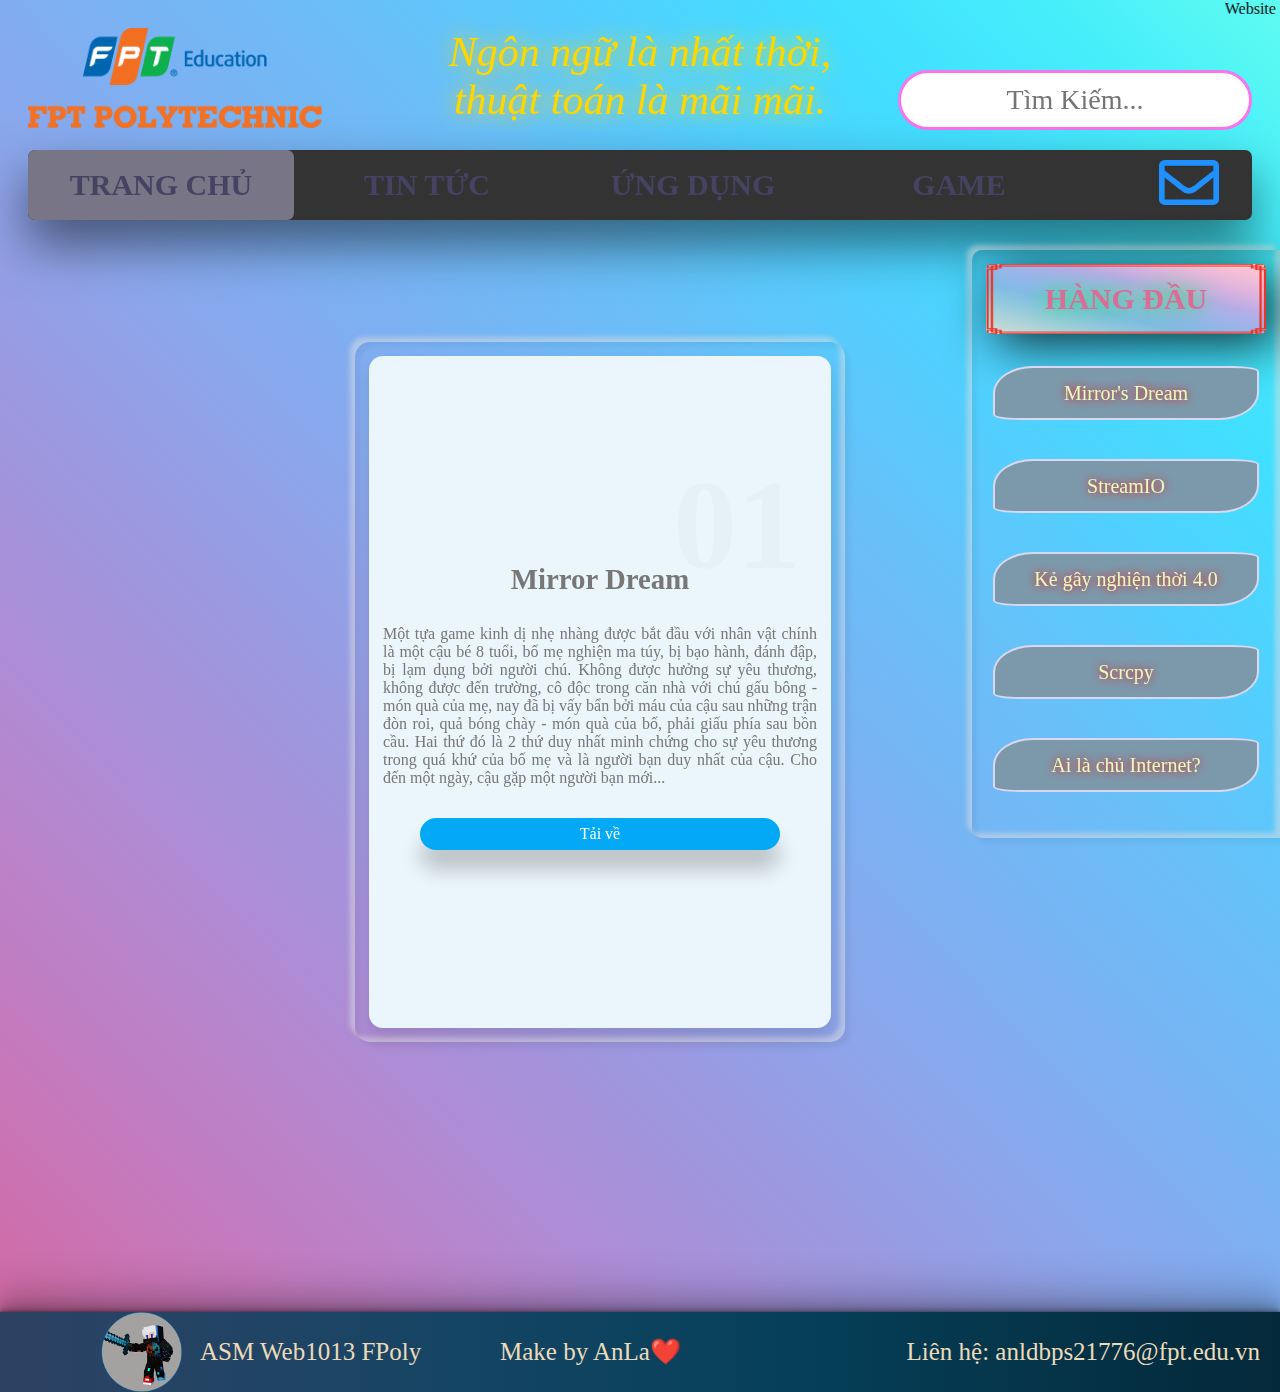
==== index.html @ c94d7c0b "Update and rename home.html to index.html" ====
<!DOCTYPE html>
<html lang="en">
<head>
    <meta charset="UTF-8">
    <title>Trang chủ</title>
    <link rel="icon" href="image/logo.ico" type="image/x-icon"/>
    <link href="css/Styles.css" rel="stylesheet"/> <!-- Khai báo css định dạng cho trang web-->
    <link href="css/all.css" rel="stylesheet"/> <!-- Khai báo css định dạng cho icon-->
    <link href="css/homeStyles.css" rel="stylesheet"/> <!-- Khai báo css định dạng cho trang home-->
</head>
<body>
    <audio id="myAudio" src="audio/RR into the night.mp3" autoplay></audio>
    <marquee>Website</marquee>
    <header>
        <a href="index.html"><image id="logo" src="image/FPT_Polytechnic.png" align="left"/></a>
        <div>Ngôn ngữ là nhất thời, thuật toán là mãi mãi.</div>
        <input id="ser" type="text" placeholder="Tìm Kiếm...">
    </header>
    <nav>
        <a href="index.html">Trang Chủ</a>
        <a href="news.html">Tin Tức</a>
        <a href="apps.html">Ứng Dụng</a>
        <a href="game.html">Game</a>
        <div class="animation startHome"></div>
        <a class="message" href="contact.html"><i class="far fa-envelope"></i></a>
    </nav>
    <article>
        <div class="homeCard" id="MirrorDream">
            <div class="homeBox">
                <div class="homeContent">
                    <h2>01</h2>
                    <h3>Mirror Dream</h3>
                    <p>Một tựa game kinh dị nhẹ nhàng được bắt đầu với nhân vật chính là một cậu bé 8 tuổi, 
                        bố mẹ nghiện ma túy, bị bạo hành, đánh đập, bị lạm dụng bởi người chú. 
                        Không được hưởng sự yêu thương, không được đến trường, 
                        cô độc trong căn nhà với chú gấu bông - món quà của mẹ, 
                        nay đã bị vấy bẩn bởi máu của cậu sau những trận đòn roi, 
                        quả bóng chày - món quà của bố, phải giấu phía sau bồn cầu. 
                        Hai thứ đó là 2 thứ duy nhất minh chứng cho sự yêu thương trong quá khứ của bố mẹ và là người bạn duy nhất của cậu.
                        Cho đến một ngày, cậu gặp một người bạn mới...</p>
                    <a href="game.html#MirrorDream">Tải về</a>
                </div>
            </div>
        </div>
    </article>
    <aside>
        <div id="title">Hàng đầu</div>
        <a class="content" href="game.html#MirrorDream">Mirror's Dream</a>
        <a class="content" href="apps.html#StreamIo">StreamIO</a>
        <a class="content" href="news.html#KeGayNghien4.0">Kẻ gây nghiện thời 4.0</a>
        <a class="content" href="apps.html#Scrcpy">Scrcpy</a>
        <a class="content" href="news.html#AiLaChuInternet">Ai là chủ Internet?</a>
    </aside>
    <footer>
        <a href="https://www.facebook.com/ladangbinhan2003"><img  src="image/logo.ico"/></a>
        <div id="Demo">ASM Web1013 FPoly</div>
        <div id="Credit">Make by AnLa❤️</div>
        <div id="Email">Liên hệ: anldbps21776@fpt.edu.vn</div>
    </footer>
    <script>
        var audio = document.getElementById("myAudio");
        audio.volume = 0.1;
    </script>
</body>
</html>
---- css/Styles.css ----
a{text-decoration: none;}
html{scroll-behavior: smooth;}

/* Đầu trang */
header{
    width: 100%;
    height: 150px;
    position: absolute;
    left: 0px;
    top: 0px;}
#logo{
    height: 100px;
    position: absolute;
    left: 28px;
    top: 28px;}
header>div{
    width: 390px;
    height: 98px;
    text-align: center;
    font-family: 'Times New Roman';
    font-style: italic;
    font-size: 42px;
    color: gold;
    text-shadow: 0 0 0.5em;
    margin: 28px auto;}
#ser{
    width: 25%;
    max-width: 360px;
    height: 50px;
    font-family: 'Times New Roman';
    font-size: 28px;
    padding: 2px 14px;
    position: absolute;
    right: 28px;
    top: 70px;
    border-radius: 30px;
    text-align: center;
    border: 3px solid #fa73ef;
    transition: 1.5s;}
#ser:hover{
    box-shadow: 0 5px 50px #ff00 inset,
                0 5px 50px #f072fc ,
                0 5px 50px rgb(233, 145, 236) inset,
                0 5px 50px #f006f0 ;
    text-shadow: 0 0 5px #6ef885;}

/* Thanh menu */
nav{
    height: 70px;
    margin: 28px;
    position: relative;
    left: 0px;
    top: 100px;
    background: #333333;
    border-radius: 7px;
    font-size: 0;
    box-shadow: 0 25px 50px rgba(0, 0, 0, 0.5);}
nav a{
    font-size: 30px;
    text-align: center;
    text-transform: uppercase;
    font-weight: bolder;
    color: #464362;
    line-height: 70px;
    position: relative;
    z-index: 1;
    display: inline-block;}
nav a:hover{
    color: #FAF7FF;
    transition: all .1s linear;}
nav .animation{
    position: absolute;
    height: 100%; /*5px*/
    top: 0; /*bottom*/
    z-index: 0;
    background: #787586;
    border-radius: 7px;
    transition: all .5s ease 0s;}
nav a:nth-child(1){width: 266px;}
nav .startHome, a:nth-child(1):hover~.animation{
    width: 266px;
    left: 0px;}
nav a:nth-child(2){
    width: 266px;}
nav .startNews, a:nth-child(2):hover~.animation{
    width: 266px;
    left: 266px;}
nav a:nth-child(3){
    width: 266px;}
nav .startApps, a:nth-child(3):hover~.animation{
    width: 266px;
    left: 532px;}
nav a:nth-child(4){
    width: 266px;}
nav .startGame, a:nth-child(4):hover~.animation{
    width: 266px;
    left: 798px;}

/* Thuộc tính của nút Message */
.message{
    width: 70px;
    height: 70px;
    font-size: 60px;
    cursor: pointer;
    color: DodgerBlue;
    position: absolute;
    right: 28px;
    transition: all .2s linear;}
.message:hover {
    color: #3D889F;
    transform: scale(1.2);}

/* Thuộc tính phần nội dung */
article{
    width: 1200px;
    min-height: 785px;
    padding: 10px;
    display: flex;
    justify-content: center;
    flex-wrap: wrap;
    position: relative;
    left: 0px;
    top: 100px;}

/* Thuộc tính cạnh bên */
.icon{
    width: 280px;}
aside{
    width: 22%;
    max-width: 280px;
    min-height: 560px;
    max-height: 850px;
    padding: 14px;
    display: flex;
    justify-content: center;
    flex-wrap: wrap;
    border-radius: 10px 0 0 10px;
    box-shadow: inset 5px 5px 5px rgba(0, 0, 0, 0.05),
                inset -5px -5px 5px rgba(225, 225, 225, 0.5),
                5px 5px 5px rgba(0, 0, 0, 0.05),
                -5px -5px 5px rgba(225, 225, 225, 0.5);
    position: absolute;
    right: 0;
    top: 250px;}
@-webkit-keyframes scaling {
    From{
        -webkit-transform: scale(0.9);}
    To{
        -webkit-transform: scale(1);}}
#title{
    -webkit-animation: scaling 1s infinite alternate;
    width: 280px;
    height: 70px;
    color: #DB6B97;
    font-size: 30px;
    font-weight: bolder;
    font-family: 'Times New Roman';
    text-transform: uppercase;
    text-align: center;
    text-shadow: 0 0 20px rgb(0, 255, 64);
    display: flex;
    justify-content: center;
    align-items: center;
    border-radius: 5px;
    background-image: url(/image/boder.png), linear-gradient(to right top, #d3dedc, #bbd7d8, #a3cfda, #8ec6df, #82bbe4, #91b7e8, #a4b2e9, #b8ace5, #d4b1e0, #e9b8da, #f7c1d4, #ffccd2);
    background-size: cover;
    background-position: center;
    box-shadow: 10px 10px 50px rgba(0, 0, 0, 0.8);}
.content{
    width: 300px;
    height: 50px;
    padding: 0 5px 0 5px;
    margin: 7px;
    text-shadow: 0 0 10px red;
    color: #E7FBBE;
    font-family: 'Times New Roman';
    font-size: 20px;
    display: flex;
    justify-content: center;
    align-items: center;
    border: 2px solid #D9D7F1;
    border-radius: 15% 10% 15% 10% / 50% 10% 50% 10%;
    background: #7C99AC;
    transition: .2s linear;}
.content:hover{
    cursor: pointer;
    background-image: radial-gradient(circle, #d77fa1, #d387b0, #ce8fbd, #c898c8, #c2a0d1, #c0a9d9, #beb2df, #bdbae4, #c1c5eb, #c6d0f0, #cddbf5, #d6e5fa);
    border-radius: 50px;
    transform: scale(1.15);}

/* Thuộc tính phần chân */
footer{
    height: 80px;
    line-height: 80px;
    color: #ECDBBA;
    font-size: 25px;
    margin: 0px;
    position: relative;
    top: 380px;
    box-shadow: 0 -1px 1px rgba(0,0,0,0.11), 
                0 -2px 2px rgba(0,0,0,0.11), 
                0 -4px 4px rgba(0,0,0,0.11), 
                0 -8px 8px rgba(0,0,0,0.11), 
                0 -16px 16px rgba(0,0,0,0.11), 
                0 -32px 32px rgba(0,0,0,0.11);
    background-image: linear-gradient(to left, #04293a, #042e41, #053449, #053950, #053f58, #0a415c, #0f4360, #144564, #1c4464, #224464, #284364, #2d4263);}
footer a img{
    height: 100%;
    position: absolute;
    left: 100px;
    transition: .1s;}
footer a img:hover{
    transform: rotate(30deg);}
footer>#Demo{
    position: absolute;
    left: 200px;}
footer>#Credit{
    position: absolute;
    left: 500px;}
footer>#Email{
    position: absolute;
    right: 20px;}
---- css/homeStyles.css ----
body{
    padding-bottom: 300px;
    margin: 0 auto;
    position: relative;
    background-image: linear-gradient(to right top, #d16ba5, #c777b9, #ba83ca, #aa8fd8, #9a9ae1, #8aa7ec, #79b3f4, #69bff8, #52cffe, #41dfff, #46eefa, #5ffbf1);
    background-repeat: no-repeat;}

article{
    width: 1200px;
    min-height: 784px;
    padding: 0px;
    display: flex;
    justify-content: center;
    flex-wrap: wrap;
    position: relative;
    left: 0px;
    top: 170px;}
    
/* Định dạng thẻ home */
.homeCard{
    position: relative;
    width: 490px;
    height: 700px;
    box-shadow: inset 5px 5px 5px rgba(0, 0, 0, 0.05),
                inset -5px -5px 5px rgba(225, 225, 225, 0.5),
                5px 5px 5px rgba(0, 0, 0, 0.05),
                -5px -5px 5px rgba(225, 225, 225, 0.5);
    border-radius: 15px;
    margin: 24px;}
.homeCard .homeBox{
    position: absolute;
    top: 14px;
    left: 14px;
    right: 14px;
    bottom: 14px;
    background: #ebf5fc;
    box-shadow: 0 10px 20px rgba(0, 0, 0, 0.1);
    border-radius: 14px;
    display: flex;
    justify-content: center;
    align-items: center;
    transition: .5s;}
.homeCard:hover .homeBox{
    transform: translateY(-50px);
    box-shadow: 0 10px 40px rgba(0, 0, 0, 0.2);
    background: linear-gradient(45deg, #b95ce4, #4f29cd);}
.homeCard .homeBox .homeContent{
    text-align: center;
    padding: 14px;}
.homeCard .homeBox .homeContent h2{
    position: absolute;
    top: -10px;
    right: 30px;
    font-size: 8em;
    color: rgba(0, 0, 0, 0.02);
    transition: 0.5s;
    pointer-events: none;}
.homeCard:hover .homeBox .homeContent h2{
    color: rgba(0, 0, 0, 0.1);}
.homeCard .homeBox .homeContent h3{
    font-size: 1.8em;
    color: #777;
    z-index: 1;
    transition: 0.5s;}
.homeCard .homeBox .homeContent p{
    text-align: justify;
    font-size: 1em;
    font-weight: 300;
    color: #777;
    z-index: 1;
    transition: 0.5s linear;}
.homeCard:hover .homeBox .homeContent h3, .homeCard:hover .homeBox .homeContent p{
    color: #fff;}
.homeCard .homeBox .homeContent a{
    width: 70%;
    position: relative;
    display: inline-block;
    padding: 7px 28px;
    background: #03a9f4;
    margin-top: 15px;
    border-radius: 20px;
    color: #fff;
    text-decoration: none;
    font-weight: 400;
    box-shadow: 0 20px 20px rgba(0, 0, 0, 0.2);
    transition: .3s linear;}
.homeCard:hover .homeBox .homeContent a:hover{
    font-weight: bolder;
    background: #ff568f;
    transform: scale(1.2);}
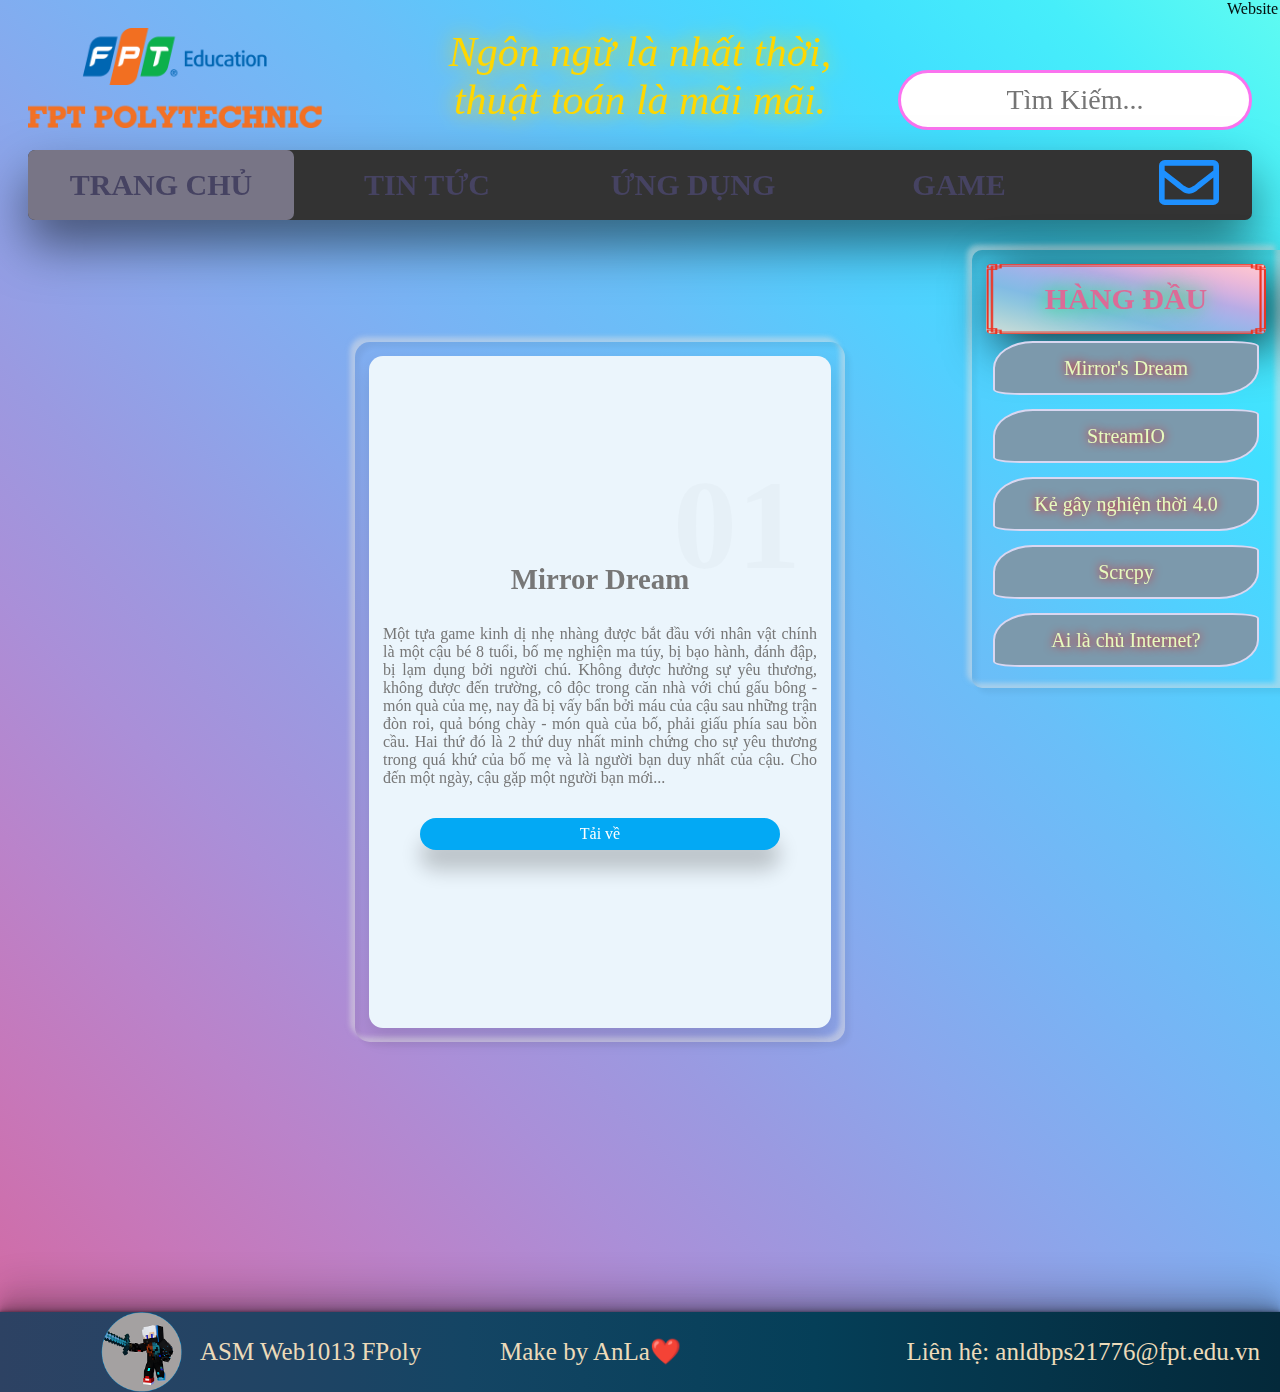
==== commit e964693c: "Add files via upload" ====
--- a/index.html
+++ b/index.html
@@ -62,4 +62,4 @@
         audio.volume = 0.1;
     </script>
 </body>
-</html>
+</html>--- a/css/Styles.css
+++ b/css/Styles.css
@@ -124,11 +124,11 @@
 
 /* Thuộc tính cạnh bên */
 .icon{
-    width: 280px;}
+    width: 280px;
+    object-fit: cover;}
 aside{
     width: 22%;
     max-width: 280px;
-    min-height: 560px;
     max-height: 850px;
     padding: 14px;
     display: flex;
@@ -219,4 +219,4 @@
     left: 500px;}
 footer>#Email{
     position: absolute;
-    right: 20px;}+    right: 20px;}
